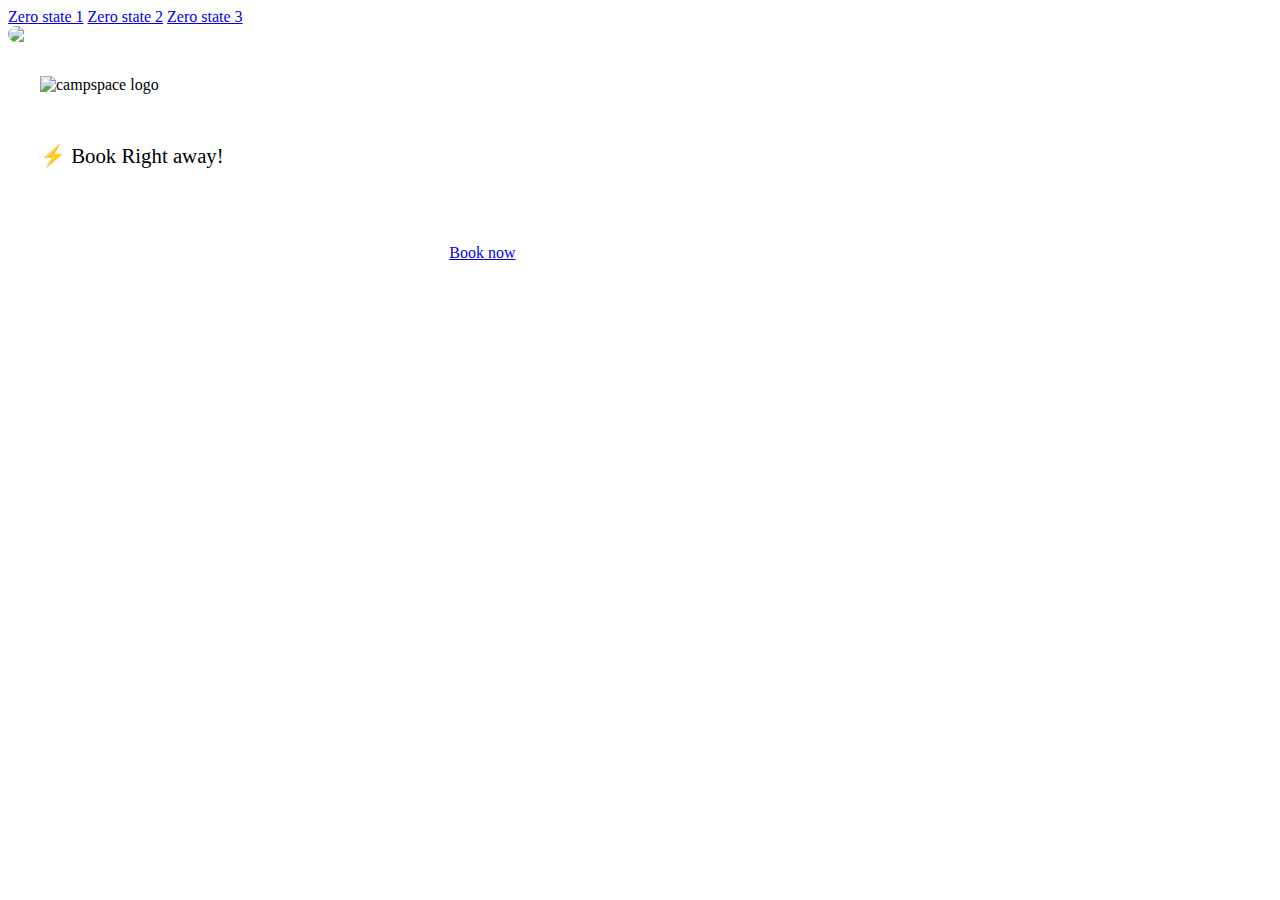
==== state-1.html @ a6d5fb6c "done" ====
<!DOCTYPE html>
<html lang="en">
  <head>
    <meta charset="UTF-8" />
    <meta http-equiv="X-UA-Compatible" content="IE=edge" />
    <meta name="viewport" content="width=device-width, initial-scale=1.0" />
    <title>Document</title>
    <link rel="stylesheet" href="styles/style.css" />
  </head>
  <body>
    <header>
      <nav>
        <nav>
          <a href="state-1.html">Zero state 1</a>
          <a href="state-2.html">Zero state 2</a>
          <a href="state-3.html">Zero state 3</a>
        </nav>
      </nav>
    </header>
    <section class="campspace-widget">
      <section class="campspace_widget__image">
        <img
          src="https://campspace.com/media/detail/uploads/space/38/17/fc/3817fca8c428f244070c63336d4013f0.jpg"
        />
      </section>
      <section class="campspace_widget__info">
        <img
          class="campspace_widget__info_logo"
          src="https://www.duurzaam-ondernemen.nl/wordpress/wp-content/uploads/2021/08/campspace.png"
          alt="campspace logo"
        />
        <span class="campspace_widget__info_title">⚡️ Book Right away!</span>
        <a
          href="https://campspace.com/en/s/terug-naar-de-basis-natuurkampeerterrein-in-dranouter-heuvelland_5038?pitchTypeId=2846&"
        >
          <div class="campspace_widget__info_button">Book now</div>
        </a>
      </section>
    </section>
  </body>
</html>
---- styles/style.css ----
.campspace_widget {
  --csGreen: #00b189;
  --csGreenShaded: #27634d;
  --csYellow: #ffb100;
  --csYellowShaded: #d99d26;
  --csBlue: #4074bc;
  --csBlueShaded: #234063;

  --csBlack: #000000;
  --csWhite: #ffffff;
  --csDarkGrey: #32322e;
  --csDarkGreyShaded: #191917;
  --csMediumGrey: #9d9d95;
  --csMediumGreyShaded: #6e6e68;
  --csLightGrey: #f5f5f1;
  --csLightGreyShaded: #ddddd9;

  display: grid;
  grid-template-columns: 40% 40%;
  grid-template-rows: 1fr;
  grid-column-gap: 120px;
  grid-row-gap: 0px;

  width: 900px;
  height: 375px;
  background-color: white;

  border-radius: 25px;

  position: absolute;
  left: 28%;
  top: 28%;
}

.campspace_widget__image img {
  width: auto;
  height: 375px;
  border-bottom-left-radius: 22px;
  border-top-left-radius: 22px;
}

.campspace_widget__info {
  display: flex;
  flex-direction: column;
  justify-content: space-around;
  max-width: 70%;
  margin: 0 2rem;
}

.campspace_widget__info_logo {
  max-width: 20%;
  fill: #00b189;
  margin-top: 30px;
  margin-bottom: 50px;
}

.campspace_widget__info_title {
  color: var(--csMediumGreyShaded);
  font-size: 1.3rem;
  font-weight: 500;
}

.campspace_widget__info_book {
  display: flex;
  flex-direction: column;
  align-items: center;
}

.campspace_widget__info_book a {
  text-decoration: none;
  width: 80%;
}

.campspace_widget__info_button {
  background-color: var(--csBlue);
  color: var(--csWhite);
  display: flex;
  align-items: center;
  justify-content: center;
  padding: 1rem 0;
  border-radius: 1.2rem;
  margin-top: 60px;
}
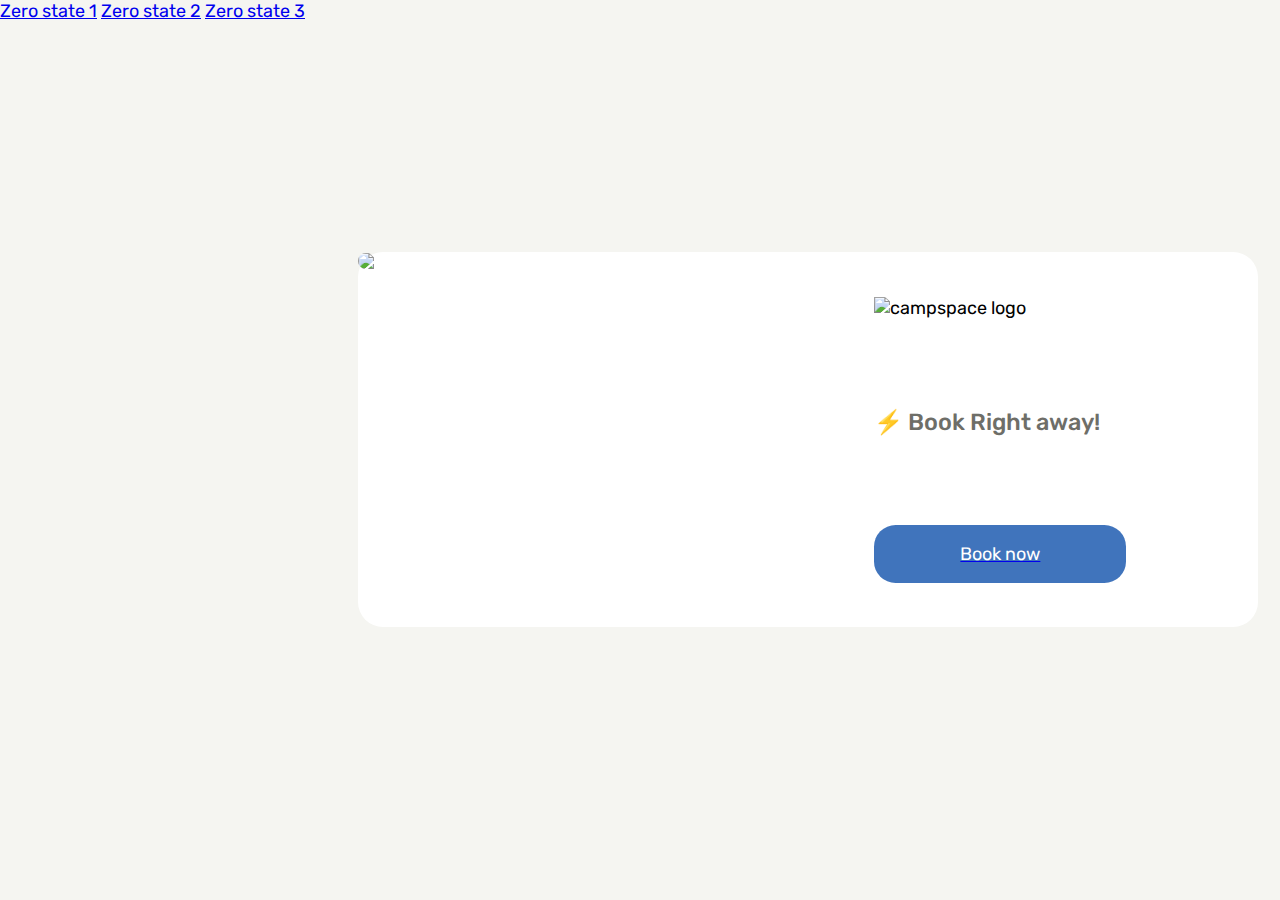
==== commit d6865009: "done" ====
--- a/state-1.html
+++ b/state-1.html
@@ -14,28 +14,29 @@
           <a href="state-1.html">Zero state 1</a>
           <a href="state-2.html">Zero state 2</a>
           <a href="state-3.html">Zero state 3</a>
-        </nav>
-      </nav>
-    </header>
-    <section class="campspace-widget">
-      <section class="campspace_widget__image">
-        <img
-          src="https://campspace.com/media/detail/uploads/space/38/17/fc/3817fca8c428f244070c63336d4013f0.jpg"
-        />
-      </section>
-      <section class="campspace_widget__info">
-        <img
-          class="campspace_widget__info_logo"
-          src="https://www.duurzaam-ondernemen.nl/wordpress/wp-content/uploads/2021/08/campspace.png"
-          alt="campspace logo"
-        />
-        <span class="campspace_widget__info_title">⚡️ Book Right away!</span>
-        <a
-          href="https://campspace.com/en/s/terug-naar-de-basis-natuurkampeerterrein-in-dranouter-heuvelland_5038?pitchTypeId=2846&"
-        >
-          <div class="campspace_widget__info_button">Book now</div>
-        </a>
-      </section>
-    </section>
+    <main> 
+          <article class="campspace_widget">
+            <section class="campspace_widget__image">
+              <img src="/photo/busje.jpeg" 
+              />
+            </section>
+            <section class="campspace_widget__info">
+              <img
+                class="campspace_widget__info_logo" src="/photo/campspace_logo-logo-green.png" alt="campspace logo"
+              />
+              <span class="campspace_widget__info_title"
+                > ⚡️ Book Right away!
+                </span
+              >
+             
+                <a
+                  href="https://campspace.com/en/s/terug-naar-de-basis-natuurkampeerterrein-in-dranouter-heuvelland_5038?pitchTypeId=2846&"
+                >
+                  <div class="campspace_widget__info_button">Book now</div>
+                </a>
+              </div>
+            </section>
+          </article>
+    </main>
   </body>
 </html>
--- a/styles/style.css
+++ b/styles/style.css
@@ -1,4 +1,11 @@
-.campspace_widget {
+@import url("https://fonts.googleapis.com/css2?family=Rubik:ital,wght@0,300;0,400;0,500;0,600;0,700;0,800;0,900;1,300;1,400;1,500;1,600;1,700;1,800;1,900&display=swap");
+
+* {
+  font-family: "Rubik", sans-serif;
+  font-size: 18px;
+  margin: 0;
+  padding: 0;
+
   --csGreen: #00b189;
   --csGreenShaded: #27634d;
   --csYellow: #ffb100;
@@ -14,7 +21,18 @@
   --csMediumGreyShaded: #6e6e68;
   --csLightGrey: #f5f5f1;
   --csLightGreyShaded: #ddddd9;
+}
 
+body {
+  min-height: 100vh;
+  background-color: #f5f5f1;
+}
+
+h1 {
+  text-align: center;
+  font-size: large;
+}
+.campspace_widget {
   display: grid;
   grid-template-columns: 40% 40%;
   grid-template-rows: 1fr;
@@ -33,6 +51,7 @@
 }
 
 .campspace_widget__image img {
+  /*background-image: url("./assets/b7a0ea71d5ecc143a3b605b5bc2312e3.jpeg"); */
   width: auto;
   height: 375px;
   border-bottom-left-radius: 22px;
@@ -43,15 +62,12 @@
   display: flex;
   flex-direction: column;
   justify-content: space-around;
+  margin: 0 2rem;
   max-width: 70%;
-  margin: 0 2rem;
 }
 
 .campspace_widget__info_logo {
-  max-width: 20%;
-  fill: #00b189;
-  margin-top: 30px;
-  margin-bottom: 50px;
+  max-width: 100%;
 }
 
 .campspace_widget__info_title {
@@ -79,5 +95,4 @@
   justify-content: center;
   padding: 1rem 0;
   border-radius: 1.2rem;
-  margin-top: 60px;
-}
+}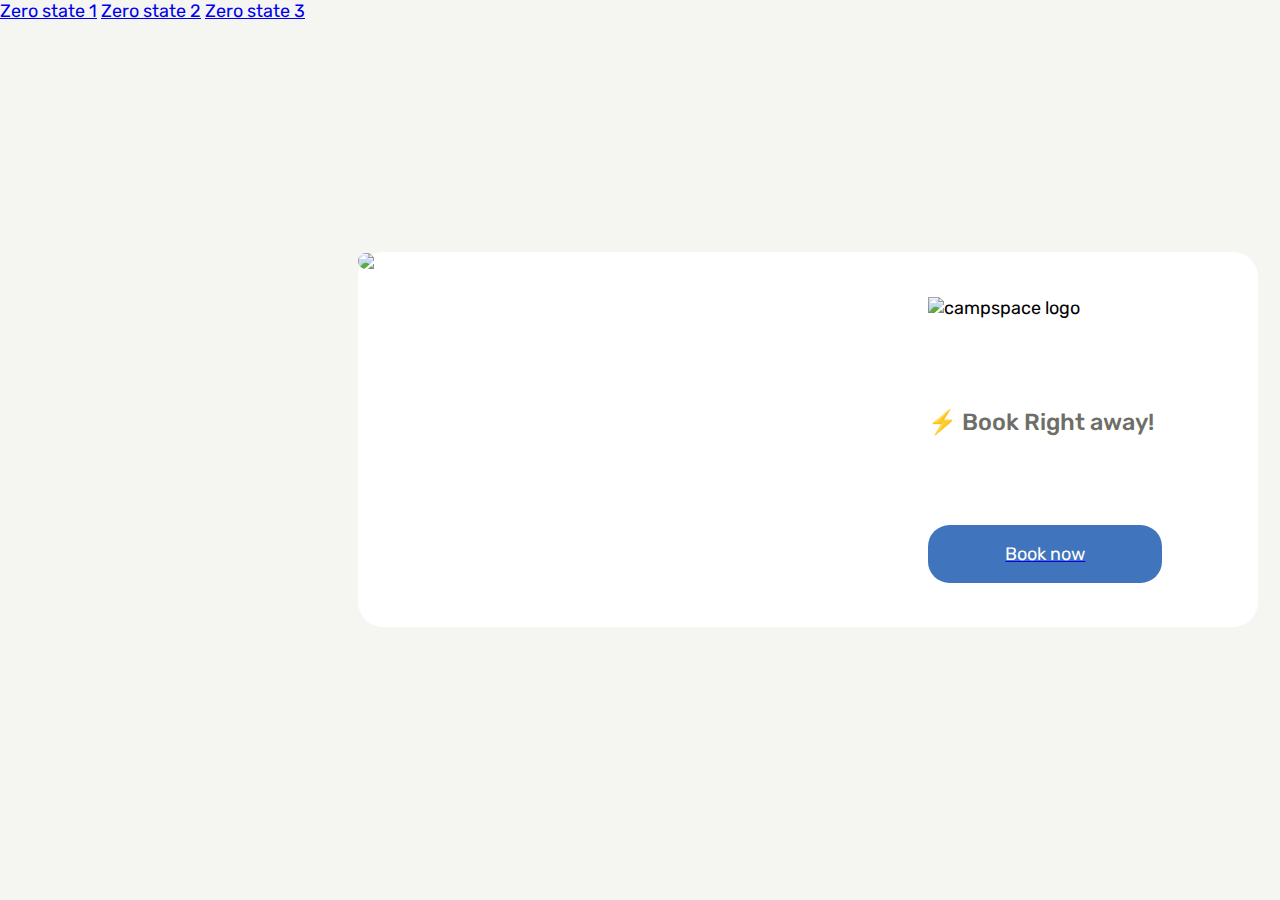
==== commit 3a8a09fd: "done" ====
--- a/state-1.html
+++ b/state-1.html
@@ -17,12 +17,12 @@
     <main> 
           <article class="campspace_widget">
             <section class="campspace_widget__image">
-              <img src="/photo/busje.jpeg" 
-              />
+              <img src="https://campspace.com/media/detail/uploads/space/38/17/fc/3817fca8c428f244070c63336d4013f0.jpg" />
+             
             </section>
             <section class="campspace_widget__info">
               <img
-                class="campspace_widget__info_logo" src="/photo/campspace_logo-logo-green.png" alt="campspace logo"
+                class="campspace_widget__info_logo" src="https://www.duurzaam-ondernemen.nl/wordpress/wp-content/uploads/2021/08/campspace.png" alt="campspace logo"
               />
               <span class="campspace_widget__info_title"
                 > ⚡️ Book Right away!
--- a/styles/style.css
+++ b/styles/style.css
@@ -64,6 +64,7 @@
   justify-content: space-around;
   margin: 0 2rem;
   max-width: 70%;
+  margin-left: 5rem;
 }
 
 .campspace_widget__info_logo {
@@ -95,4 +96,4 @@
   justify-content: center;
   padding: 1rem 0;
   border-radius: 1.2rem;
-}+}
